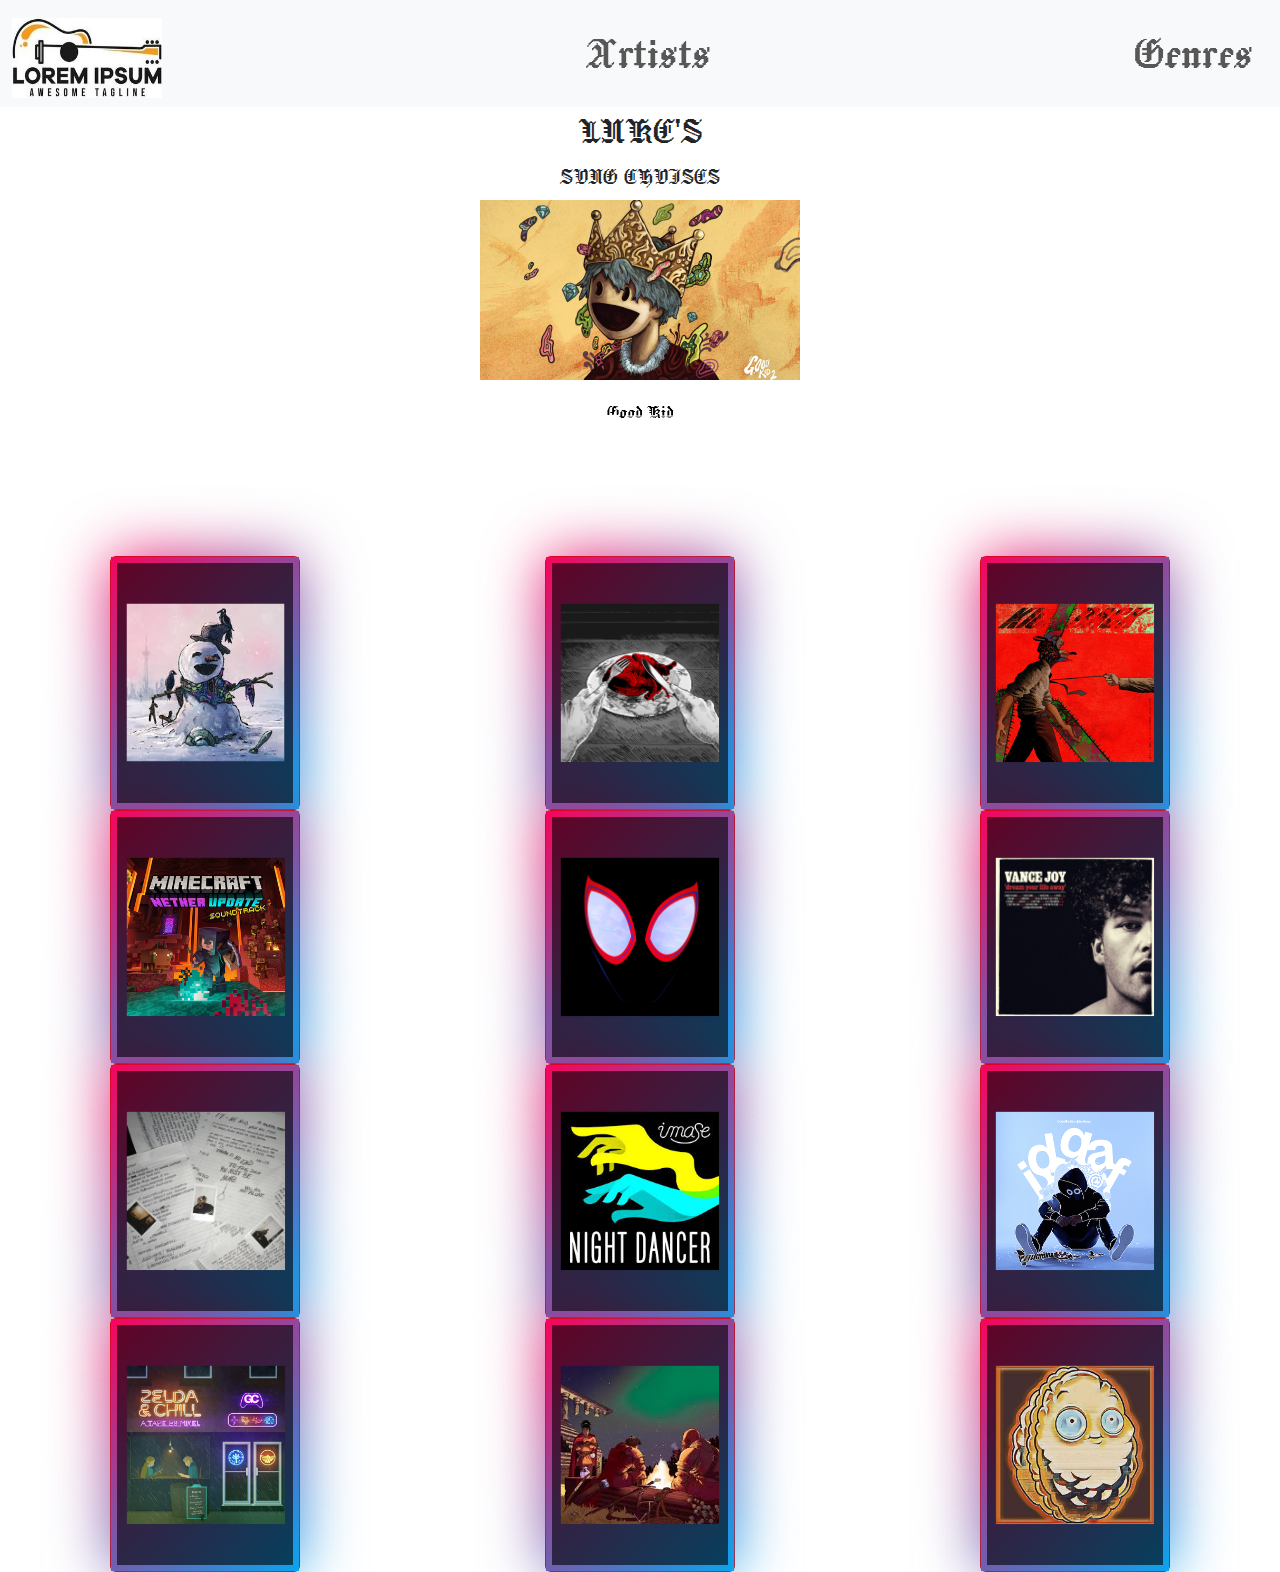
==== index.html @ 31784d13 "first commit" ====
<!DOCTYPE html>
<html lang="en">

<head>
  <meta charset="utf-8">
  <meta name="viewport" content="width=device-width, initial-scale=1">
  <title>Luke's Music</title>
  <link href="https://cdn.jsdelivr.net/npm/bootstrap@5.3.3/dist/css/bootstrap.min.css" rel="stylesheet"
    integrity="sha384-QWTKZyjpPEjISv5WaRU9OFeRpok6YctnYmDr5pNlyT2bRjXh0JMhjY6hW+ALEwIH" crossorigin="anonymous">
  <link rel="preconnect" href="https://fonts.googleapis.com">
  <link rel="preconnect" href="https://fonts.gstatic.com" crossorigin>
  <link href="https://fonts.googleapis.com/css2?family=Jacquard+12+Charted&family=Jacquard+24&display=swap"
    rel="stylesheet">
  <link rel="stylesheet" href="css/style.css">
</head>

<body>

  <nav class="navbar navbar-expand-lg bg-body-tertiary">
    <div class="container-fluid">

      <button class="navbar-toggler" type="button" data-bs-toggle="collapse" data-bs-target="#navbarSupportedContent"
        aria-controls="navbarSupportedContent" aria-expanded="false" aria-label="Toggle navigation">
        <span class="navbar-toggler-icon"></span>
      </button>
      <div class="collapse navbar-collapse" id="navbarSupportedContent">
        <ul
          class="navbar-nav w-100 justify-content-between text-center align-items-center mb-2 mb-lg-0 jacquard-24-regular">
          <li>
            <a class="navbar-brand" href="index.html"><img src="img/music-website-logo(1).jpg" class="img-fluid"></a>
          </li>
          <li class="nav-item">
            <div><a class="nav-link" href="#">Artists</a></div>
          </li>
          <li class="nav-item">
            <div><a class="nav-link" href="#">Genres</a></div>
          </li>
        </ul>
      </div>
    </div>
  </nav>


  <div class="text-center  jacquard-24-regular">
    <h1>LUKE'S</h1>
    <h4>SONG CHOISES</h4>
  </div>



  <div class="row  jacquard-24-regular">
    <div class="col">
      <div id="carouselExampleCaptions" class="carousel slide">
        <div class="carousel-indicators">
          <button type="button" data-bs-target="#carouselExampleCaptions" data-bs-slide-to="0" class="active"
            aria-current="true" aria-label="Slide 1"></button>
          <button type="button" data-bs-target="#carouselExampleCaptions" data-bs-slide-to="1"
            aria-label="Slide 2"></button>
          <button type="button" data-bs-target="#carouselExampleCaptions" data-bs-slide-to="2"
            aria-label="Slide 3"></button>
        </div>
        <div id="carouselExampleAutoplaying" class="carousel slide" data-bs-ride="carousel">
          <div class="carousel-inner">
            <div class="carousel-item active">
              <img src="img/goodkidmusic.jpg" class="d-block w-25" alt="...">
              <div class="carousel-caption d-none d-md-block">
                <h5>Good Kid</h5>
                <p>Some representative placeholder content for the first slide.</p>
              </div>
            </div>
            <div class="carousel-item">
              <img src="img/chillersynth.jpg" class="d-block w-25" alt="...">
              <div class="carousel-caption d-none d-md-block">
                <h5>Chill Synthwave</h5>
                <p>Some representative placeholder content for the second slide.</p>
              </div>
            </div>
            <div class="carousel-item">
              <img src="img/piggierstep.jpg" class="d-block w-25" alt="...">
              <div class="carousel-caption d-none d-md-block">
                <h5>Pigstep</h5>
                <p>Some representative placeholder content for the third slide.</p>
              </div>
            </div>
          </div>
          <button class="carousel-control-prev" type="button" data-bs-target="#carouselExampleAutoplaying"
            data-bs-slide="prev">
            <span class="carousel-control-prev-icon" aria-hidden="true"></span>
            <span class="visually-hidden">Previous</span>
          </button>
          <button class="carousel-control-next" type="button" data-bs-target="#carouselExampleAutoplaying"
            data-bs-slide="next">
            <span class="carousel-control-next-icon" aria-hidden="true"></span>
            <span class="visually-hidden">Next</span>
          </button>
        </div>
      </div>
    </div>
  </div>

  <div class="row mt-5">
    <div class="col-4">
      <div class="card">
        <img src="img/firstratetown.jpg">
        <b></b>
        <div class="content">

          <p class="title">Some Fomous<br><span>Creative Designer</span></p>

        </div>
      </div>
    </div>
    <div class="col-4">
      <div class="card">
        <img src="img/cannibal.jpg" class="cannibal">
        <b></b>
        <div class="content">
          <p class="title">Some Fomous<br><span>Creative Designer</span></p>

        </div>
      </div>
    </div>
    <div class="col-4">
      <div class="card">
        <img src="img/kickback.png" class="kickback">
        <b></b>
        <div class="content">
          <p class="title">Some Fomous<br><span>Creative Designer</span></p>

        </div>
      </div>
    </div>
  </div>
  <div class="row">
    <div class="col-4">
      <div class="card">
        <img src="img/pigstep.jpg" class="pigstep">
        <b></b>
        <div class="content">
          <p class="title">Some Fomous<br><span>Creative Designer</span></p>

        </div>
      </div>
    </div>
    <div class="col-4">
      <div class="card">
        <img src="img/sunflower.jpg" class="sunflower">
        <b></b>
        <div class="content">
          <p class="title">Some Fomous<br><span>Creative Designer</span></p>

        </div>
      </div>
    </div>
    <div class="col-4">
      <div class="card">
        <img src="img/riptide.jpg" class="riptide">
        <b></b>
        <div class="content">
          <p class="title">Some Fomous<br><span>Creative Designer</span></p>

        </div>
      </div>
    </div>
  </div>
  <div class="row">
    <div class="col-4">
      <div class="card">
        <img src="img/revenge.jpg" class="revenge">
        <b></b>
        <div class="content">
          <p class="title">Some Fomous<br><span>Creative Designer</span></p>

        </div>
      </div>
    </div>
    <div class="col-4">
      <div class="card">
        <img src="img/nightdancer.jpg" class="nightdancer">
        <b></b>
        <div class="content">
          <p class="title">Some Fomous<br><span>Creative Designer</span></p>

        </div>
      </div>
    </div>
    <div class="col-4">
      <div class="card">
        <img src="img/IDGAF.png" class="IDGAF">
        <b></b>
        <div class="content">
          <p class="title">Some Fomous<br><span>Creative Designer</span></p>

        </div>
      </div>
    </div>
  </div>
  <div class="row">
    <div class="col-4">
      <div class="card">
        <img src="img/songofstorms.jpg" class="songofstorms">
        <b></b>
        <div class="content">
          <p class="title">Some Fomous<br><span>Creative Designer</span></p>

        </div>
      </div>
    </div>
    <div class="col-4">
      <div class="card">
        <img src="img/nightwatch.jpg" class="nightwatch">
        <b></b>
        <div class="content">
          <p class="title">Some Fomous<br><span>Creative Designer</span></p>

        </div>
      </div>
    </div>
    <div class="col-4">
      <div class="card">
        <img src="img/loonboon.jpg" class="loonboon">
        <b></b>
        <div class="content">
          <p class="title">Some Fomous<br><span>Creative Designer</span></p>

        </div>
      </div>
    </div>
  </div>



  <script src="https://cdn.jsdelivr.net/npm/bootstrap@5.3.3/dist/js/bootstrap.bundle.min.js"
    integrity="sha384-YvpcrYf0tY3lHB60NNkmXc5s9fDVZLESaAA55NDzOxhy9GkcIdslK1eN7N6jIeHz"
    crossorigin="anonymous"></script>
</body>

</html>
---- css/style.css ----
.jacquard-24-regular {
  font-family: "Jacquard 24", system-ui;
  font-weight: 400;
  font-style: normal;
  font-size: 50px;
}






.img-fluid{
    width: 150px;
    height: 80px;
}

.nav-item{
  width: 150px;
}

.carousel-item img{
    margin: auto;
}

.carousel { padding-bottom: 4rem; }
.carousel-caption { top: 100%; color: black;}
.carousel-inner { overflow: visible; }
.carousel { overflow: hidden; }
.carousel-indicators { bottom: 4rem; }
.carousel-control-next, .carousel-control-prev { bottom: 4rem; }

.cannibal{
  width: 120%;
}

.kickback{
  width: 120%;
}
.pigstep{
  width: 120%;
}

.sunflower{
  width: 120%;
}

.riptide{
  width: 120%;
}

.revenge{
  width: 120%;
}

.nightdancer{
  width: 120%;
}

.IDGAF{
  width: 120%;
}

.songofstorms{
  width: 120%;
}

.nightwatch{
  width: 120%;
}

.loonboon{
  width: 120%;
}

/* cards */
.card {
    position: relative;
    width: 190px;
    height: 254px;
    background: #f00;
    display: flex;
    justify-content: center;
    align-items: center;
    margin: auto;
  }
  
  .card::before {
    content: '';
    position: absolute;
    top: 0;
    left: 0;
    width: 100%;
    height: 100%;
    background: linear-gradient(315deg,#03a9f4,#ff0058);
  }
  
  .card::after {
    content: '';
    position: absolute;
    top: 0;
    left: 0;
    width: 100%;
    height: 100%;
    background: linear-gradient(315deg,#03a9f4,#ff0058);
    filter: blur(30px);
  }
  
  .card b {
    position: absolute;
    inset: 6px;
    background: rgba(0, 0, 0, 0.6);
    z-index: 2;
  }
  
  .card img {
    position: absolute;
    z-index: 3;
    scale: 0.7;
    /* opacity: 0.25; */
    transition: 0.5s;
  }
  
  .card:hover img {
    scale: 0.5;
    opacity: 0.9;
    transform: translateY(-70px);
  }
  
  .card .content {
    position: absolute;
    z-index: 3;
    bottom: 0;
    display: flex;
    flex-direction: column;
    align-items: center;
    transform: scale(0);
    transition: 0.5s;
  }
  
  .card:hover .content {
    transform: scale(1);
    bottom: 25px;
  }
  
  .content .title {
    position: relative;
    color: #fff;
    font-weight: 500;
    line-height: 1em;
    font-size: 1em;
    letter-spacing: 0.1em;
    text-transform: uppercase;
    text-align: center;
  }
  
  .content .title span {
    font-weight: 300;
    font-size: 0.70em;
  }
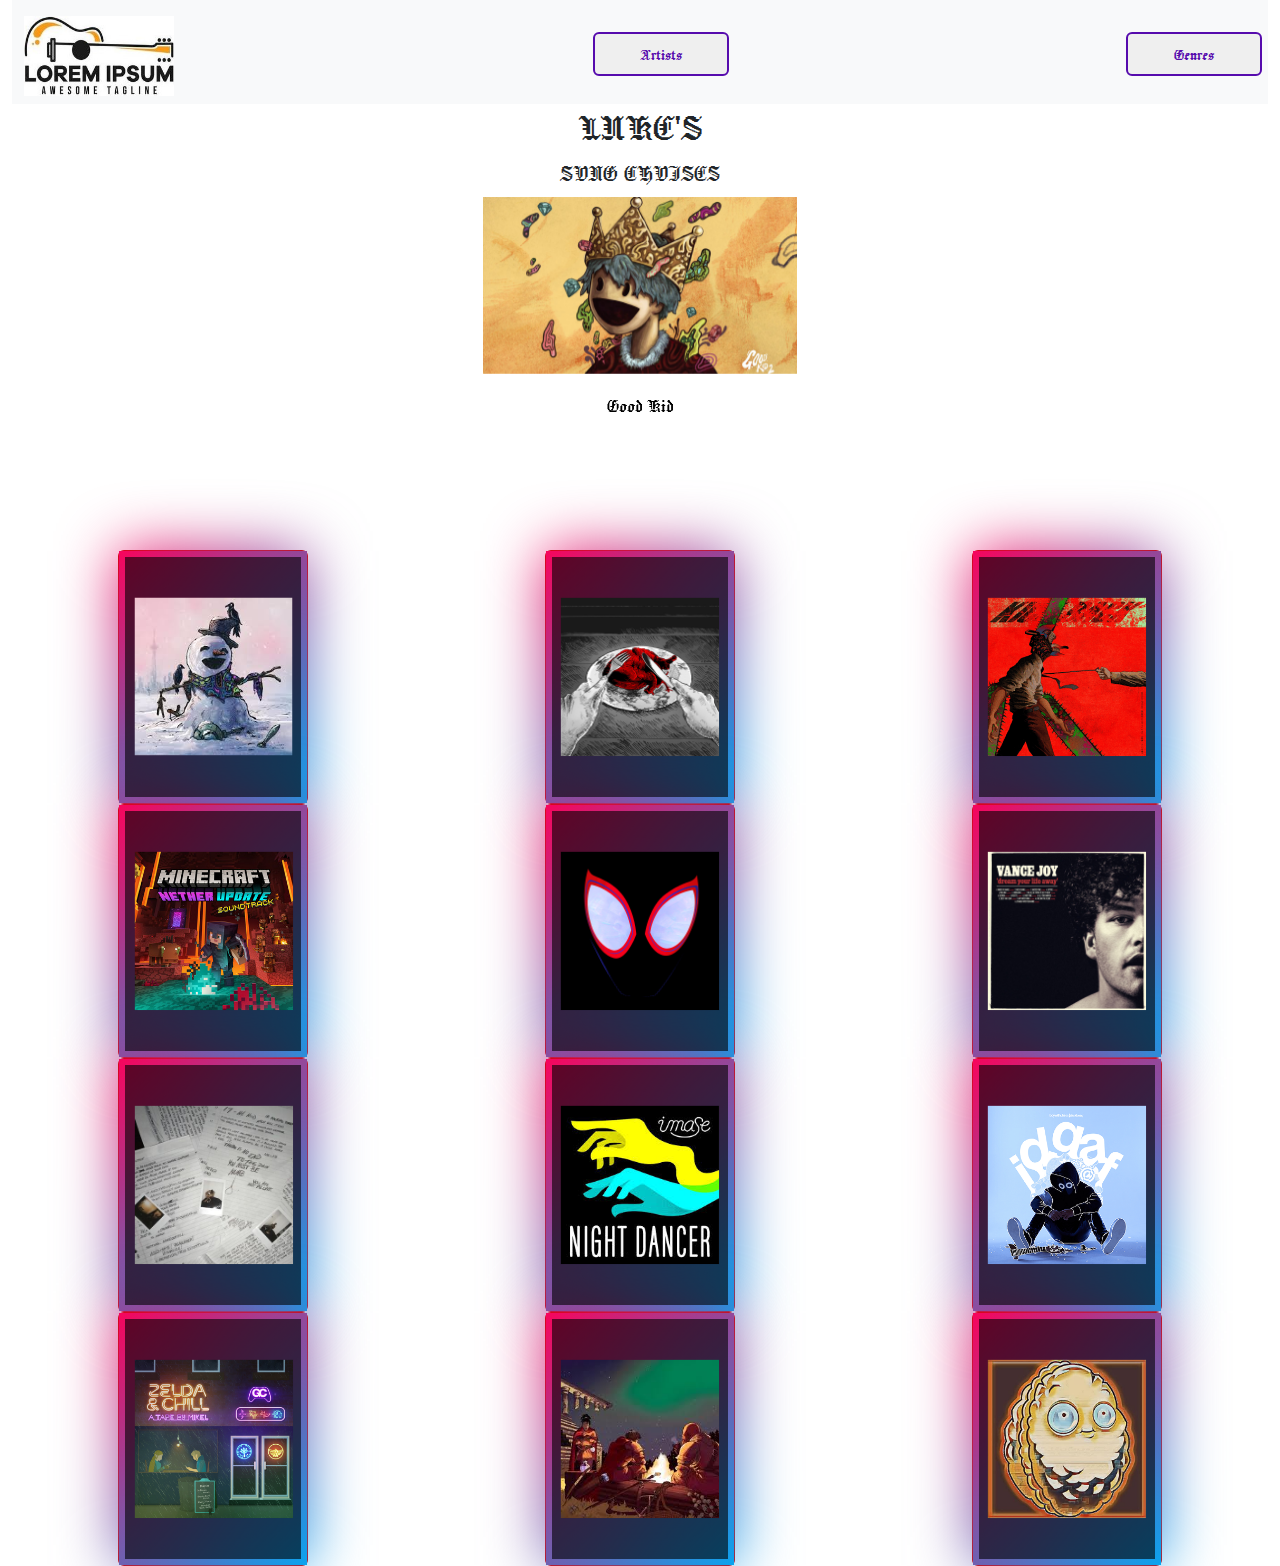
==== commit 7b0a3d65: "technically done i think" ====
--- a/index.html
+++ b/index.html
@@ -15,75 +15,81 @@
 </head>
 
 <body>
-
-  <nav class="navbar navbar-expand-lg bg-body-tertiary">
-    <div class="container-fluid">
-
-      <button class="navbar-toggler" type="button" data-bs-toggle="collapse" data-bs-target="#navbarSupportedContent"
-        aria-controls="navbarSupportedContent" aria-expanded="false" aria-label="Toggle navigation">
-        <span class="navbar-toggler-icon"></span>
-      </button>
-      <div class="collapse navbar-collapse" id="navbarSupportedContent">
-        <ul
-          class="navbar-nav w-100 justify-content-between text-center align-items-center mb-2 mb-lg-0 jacquard-24-regular">
-          <li>
-            <a class="navbar-brand" href="index.html"><img src="img/music-website-logo(1).jpg" class="img-fluid"></a>
-          </li>
-          <li class="nav-item">
-            <div><a class="nav-link" href="#">Artists</a></div>
-          </li>
-          <li class="nav-item">
-            <div><a class="nav-link" href="#">Genres</a></div>
-          </li>
-        </ul>
-      </div>
-    </div>
-  </nav>
-
-
-  <div class="text-center  jacquard-24-regular">
-    <h1>LUKE'S</h1>
-    <h4>SONG CHOISES</h4>
-  </div>
-
-
-
-  <div class="row  jacquard-24-regular">
-    <div class="col">
-      <div id="carouselExampleCaptions" class="carousel slide">
-        <div class="carousel-indicators">
-          <button type="button" data-bs-target="#carouselExampleCaptions" data-bs-slide-to="0" class="active"
+  <div class="container-fluid">
+
+    <nav class="navbar navbar-expand-lg bg-body-tertiary">
+      <div class="container-fluid">
+
+        <button class="navbar-toggler" type="button" data-bs-toggle="collapse" data-bs-target="#navbarSupportedContent"
+          aria-controls="navbarSupportedContent" aria-expanded="false" aria-label="Toggle navigation">
+          <span class="navbar-toggler-icon"></span>
+        </button>
+        <div class="collapse navbar-collapse" id="navbarSupportedContent">
+          <ul
+            class="navbar-nav w-100 justify-content-between text-center align-items-center mb-2 mb-lg-0 jacquard-24-regular">
+            <li>
+              <a class="navbar-brand" href="index.html"><img src="img/music-website-logo(1).jpg" class="img-fluid"></a>
+            </li>
+            <li class="nav-item">
+              <div><button>
+                  Artists
+                </button>
+              </div>
+            </li>
+            <li class="nav-item">
+              <div><button>
+                  Genres
+                </button></div>
+            </li>
+          </ul>
+        </div>
+      </div>
+    </nav>
+
+
+    <div class="text-center  jacquard-24-regular">
+      <h1>LUKE'S</h1>
+      <h4>SONG CHOISES</h4>
+    </div>
+
+
+
+    <div class="row  jacquard-24-regular">
+      <div class="col">
+        <div id="#carouselExampleAutoplaying" class="carousel slide">
+          <!-- <div class="carousel-indicators">
+          <button type="button" data-bs-target="#carouselExampleAutoplaying" data-bs-slide-to="0" class="active"
             aria-current="true" aria-label="Slide 1"></button>
-          <button type="button" data-bs-target="#carouselExampleCaptions" data-bs-slide-to="1"
+          <button type="button" data-bs-target="#carouselExampleAutoplaying" data-bs-slide-to="1"
             aria-label="Slide 2"></button>
-          <button type="button" data-bs-target="#carouselExampleCaptions" data-bs-slide-to="2"
+          <button type="button" data-bs-target="#carouselExampleAutoplaying" data-bs-slide-to="2"
             aria-label="Slide 3"></button>
-        </div>
-        <div id="carouselExampleAutoplaying" class="carousel slide" data-bs-ride="carousel">
-          <div class="carousel-inner">
-            <div class="carousel-item active">
-              <img src="img/goodkidmusic.jpg" class="d-block w-25" alt="...">
-              <div class="carousel-caption d-none d-md-block">
-                <h5>Good Kid</h5>
-                <p>Some representative placeholder content for the first slide.</p>
+        </div> -->
+          <div id="#carouselExampleAutoplaying" class="carousel slide" data-bs-ride="carousel">
+            <div class="carousel-inner">
+              <div class="carousel-item active">
+                <img src="img/goodkidmusic.jpg" class="d-block w-25" alt="...">
+                <div class="carousel-caption d-none d-md-block">
+                  <h5>Good Kid</h5>
+
+                </div>
+              </div>
+              <div class="carousel-item">
+                <img src="img/chillersynth.jpg" class="d-block w-25" alt="...">
+                <div class="carousel-caption d-none d-md-block">
+                  <h5>Chill Synthwave</h5>
+
+                </div>
+              </div>
+              <div class="carousel-item">
+                <img src="img/piggierstep.jpg" class="d-block w-25" alt="...">
+                <div class="carousel-caption d-none d-md-block">
+                  <h5>Pigstep</h5>
+
+                </div>
               </div>
             </div>
-            <div class="carousel-item">
-              <img src="img/chillersynth.jpg" class="d-block w-25" alt="...">
-              <div class="carousel-caption d-none d-md-block">
-                <h5>Chill Synthwave</h5>
-                <p>Some representative placeholder content for the second slide.</p>
-              </div>
-            </div>
-            <div class="carousel-item">
-              <img src="img/piggierstep.jpg" class="d-block w-25" alt="...">
-              <div class="carousel-caption d-none d-md-block">
-                <h5>Pigstep</h5>
-                <p>Some representative placeholder content for the third slide.</p>
-              </div>
-            </div>
-          </div>
-          <button class="carousel-control-prev" type="button" data-bs-target="#carouselExampleAutoplaying"
+            <!-- <button class="carousel-control-prev" type="button" data-bs-target="#carouselExampleAutoplaying"
             data-bs-slide="prev">
             <span class="carousel-control-prev-icon" aria-hidden="true"></span>
             <span class="visually-hidden">Previous</span>
@@ -92,144 +98,143 @@
             data-bs-slide="next">
             <span class="carousel-control-next-icon" aria-hidden="true"></span>
             <span class="visually-hidden">Next</span>
-          </button>
-        </div>
-      </div>
-    </div>
+            </button> -->
+          </div>
+        </div>
+      </div>
+    </div>
+
+    <div class="row mt-5">
+      <div class="col-4">
+        <div class="card">
+          <img src="img/firstratetown.jpg">
+          <b></b>
+          <div class="content">
+
+            <p class="title">First Rate Town<br><span>GoodKid</span></p>
+
+          </div>
+        </div>
+      </div>
+      <div class="col-4">
+        <div class="card">
+          <img src="img/cannibal.jpg" class="cannibal">
+          <b></b>
+          <div class="content">
+            <p class="title">Cannibal<br><span>Naethan Apollo</span></p>
+
+          </div>
+        </div>
+      </div>
+      <div class="col-4">
+        <div class="card">
+          <img src="img/kickback.png" class="kickback">
+          <b></b>
+          <div class="content">
+            <p class="title">kickback<br><span>Kenshi Yonezu</span></p>
+
+          </div>
+        </div>
+      </div>
+    </div>
+    <div class="row">
+      <div class="col-4">
+        <div class="card">
+          <img src="img/pigstep.jpg" class="pigstep">
+          <b></b>
+          <div class="content">
+            <p class="title">pigstep<br><span>Lena Raine</span></p>
+
+          </div>
+        </div>
+      </div>
+      <div class="col-4">
+        <div class="card">
+          <img src="img/sunflower.jpg" class="sunflower">
+          <b></b>
+          <div class="content">
+            <p class="title">sunflower<br><span>post malone</span></p>
+
+          </div>
+        </div>
+      </div>
+      <div class="col-4">
+        <div class="card">
+          <img src="img/riptide.jpg" class="riptide">
+          <b></b>
+          <div class="content">
+            <p class="title">riptide<br><span>vance joy</span></p>
+
+          </div>
+        </div>
+      </div>
+    </div>
+    <div class="row">
+      <div class="col-4">
+        <div class="card">
+          <img src="img/revenge.jpg" class="revenge">
+          <b></b>
+          <div class="content">
+            <p class="title">revenge<br><span>xxxtentacion</span></p>
+
+          </div>
+        </div>
+      </div>
+      <div class="col-4">
+        <div class="card">
+          <img src="img/nightdancer.jpg" class="nightdancer">
+          <b></b>
+          <div class="content">
+            <p class="title">night dancer<br><span>imase</span></p>
+
+          </div>
+        </div>
+      </div>
+      <div class="col-4">
+        <div class="card">
+          <img src="img/IDGAF.png" class="IDGAF">
+          <b></b>
+          <div class="content">
+            <p class="title">IDGAF<br><span>BoyWithUke</span></p>
+
+          </div>
+        </div>
+      </div>
+    </div>
+    <div class="row">
+      <div class="col-4">
+        <div class="card">
+          <img src="img/songofstorms.jpg" class="songofstorms">
+          <b></b>
+          <div class="content">
+            <p class="title">Song of storms<br><span>Mikel</span></p>
+
+          </div>
+        </div>
+      </div>
+      <div class="col-4">
+        <div class="card">
+          <img src="img/nightwatch.jpg" class="nightwatch">
+          <b></b>
+          <div class="content">
+            <p class="title">Night watch<br><span>Naethan Apollo</span></p>
+
+          </div>
+        </div>
+      </div>
+      <div class="col-4">
+        <div class="card">
+          <img src="img/loonboon.jpg" class="loonboon">
+          <b></b>
+          <div class="content">
+            <p class="title">Plants vs. zombies drip (loonboon)<br><span>Sardine slayer</span></p>
+
+          </div>
+        </div>
+      </div>
+    </div>
+
   </div>
-
-  <div class="row mt-5">
-    <div class="col-4">
-      <div class="card">
-        <img src="img/firstratetown.jpg">
-        <b></b>
-        <div class="content">
-
-          <p class="title">Some Fomous<br><span>Creative Designer</span></p>
-
-        </div>
-      </div>
-    </div>
-    <div class="col-4">
-      <div class="card">
-        <img src="img/cannibal.jpg" class="cannibal">
-        <b></b>
-        <div class="content">
-          <p class="title">Some Fomous<br><span>Creative Designer</span></p>
-
-        </div>
-      </div>
-    </div>
-    <div class="col-4">
-      <div class="card">
-        <img src="img/kickback.png" class="kickback">
-        <b></b>
-        <div class="content">
-          <p class="title">Some Fomous<br><span>Creative Designer</span></p>
-
-        </div>
-      </div>
-    </div>
-  </div>
-  <div class="row">
-    <div class="col-4">
-      <div class="card">
-        <img src="img/pigstep.jpg" class="pigstep">
-        <b></b>
-        <div class="content">
-          <p class="title">Some Fomous<br><span>Creative Designer</span></p>
-
-        </div>
-      </div>
-    </div>
-    <div class="col-4">
-      <div class="card">
-        <img src="img/sunflower.jpg" class="sunflower">
-        <b></b>
-        <div class="content">
-          <p class="title">Some Fomous<br><span>Creative Designer</span></p>
-
-        </div>
-      </div>
-    </div>
-    <div class="col-4">
-      <div class="card">
-        <img src="img/riptide.jpg" class="riptide">
-        <b></b>
-        <div class="content">
-          <p class="title">Some Fomous<br><span>Creative Designer</span></p>
-
-        </div>
-      </div>
-    </div>
-  </div>
-  <div class="row">
-    <div class="col-4">
-      <div class="card">
-        <img src="img/revenge.jpg" class="revenge">
-        <b></b>
-        <div class="content">
-          <p class="title">Some Fomous<br><span>Creative Designer</span></p>
-
-        </div>
-      </div>
-    </div>
-    <div class="col-4">
-      <div class="card">
-        <img src="img/nightdancer.jpg" class="nightdancer">
-        <b></b>
-        <div class="content">
-          <p class="title">Some Fomous<br><span>Creative Designer</span></p>
-
-        </div>
-      </div>
-    </div>
-    <div class="col-4">
-      <div class="card">
-        <img src="img/IDGAF.png" class="IDGAF">
-        <b></b>
-        <div class="content">
-          <p class="title">Some Fomous<br><span>Creative Designer</span></p>
-
-        </div>
-      </div>
-    </div>
-  </div>
-  <div class="row">
-    <div class="col-4">
-      <div class="card">
-        <img src="img/songofstorms.jpg" class="songofstorms">
-        <b></b>
-        <div class="content">
-          <p class="title">Some Fomous<br><span>Creative Designer</span></p>
-
-        </div>
-      </div>
-    </div>
-    <div class="col-4">
-      <div class="card">
-        <img src="img/nightwatch.jpg" class="nightwatch">
-        <b></b>
-        <div class="content">
-          <p class="title">Some Fomous<br><span>Creative Designer</span></p>
-
-        </div>
-      </div>
-    </div>
-    <div class="col-4">
-      <div class="card">
-        <img src="img/loonboon.jpg" class="loonboon">
-        <b></b>
-        <div class="content">
-          <p class="title">Some Fomous<br><span>Creative Designer</span></p>
-
-        </div>
-      </div>
-    </div>
-  </div>
-
-
-
   <script src="https://cdn.jsdelivr.net/npm/bootstrap@5.3.3/dist/js/bootstrap.bundle.min.js"
     integrity="sha384-YvpcrYf0tY3lHB60NNkmXc5s9fDVZLESaAA55NDzOxhy9GkcIdslK1eN7N6jIeHz"
     crossorigin="anonymous"></script>
--- a/css/style.css
+++ b/css/style.css
@@ -158,3 +158,53 @@
     font-weight: 300;
     font-size: 0.70em;
   }
+
+  /* button */
+  button {
+    --color: #560bad;
+    font-family: inherit;
+    display: inline-block;
+    width: 8em;
+    height: 2.6em;
+    line-height: 2.5em;
+    margin: 20px;
+    position: relative;
+    overflow: hidden;
+    border: 2px solid var(--color);
+    transition: color .5s;
+    z-index: 1;
+    font-size: 17px;
+    border-radius: 6px;
+    font-weight: 500;
+    color: var(--color);
+   }
+   
+   button:before {
+    content: "";
+    position: absolute;
+    z-index: -1;
+    background: var(--color);
+    height: 150px;
+    width: 200px;
+    border-radius: 50%;
+   }
+   
+   button:hover {
+    color: #fff;
+   }
+   
+   button:before {
+    top: 100%;
+    left: 100%;
+    transition: all .7s;
+   }
+   
+   button:hover:before {
+    top: -30px;
+    left: -30px;
+   }
+   
+   button:active:before {
+    background: #3a0ca3;
+    transition: background 0s;
+   }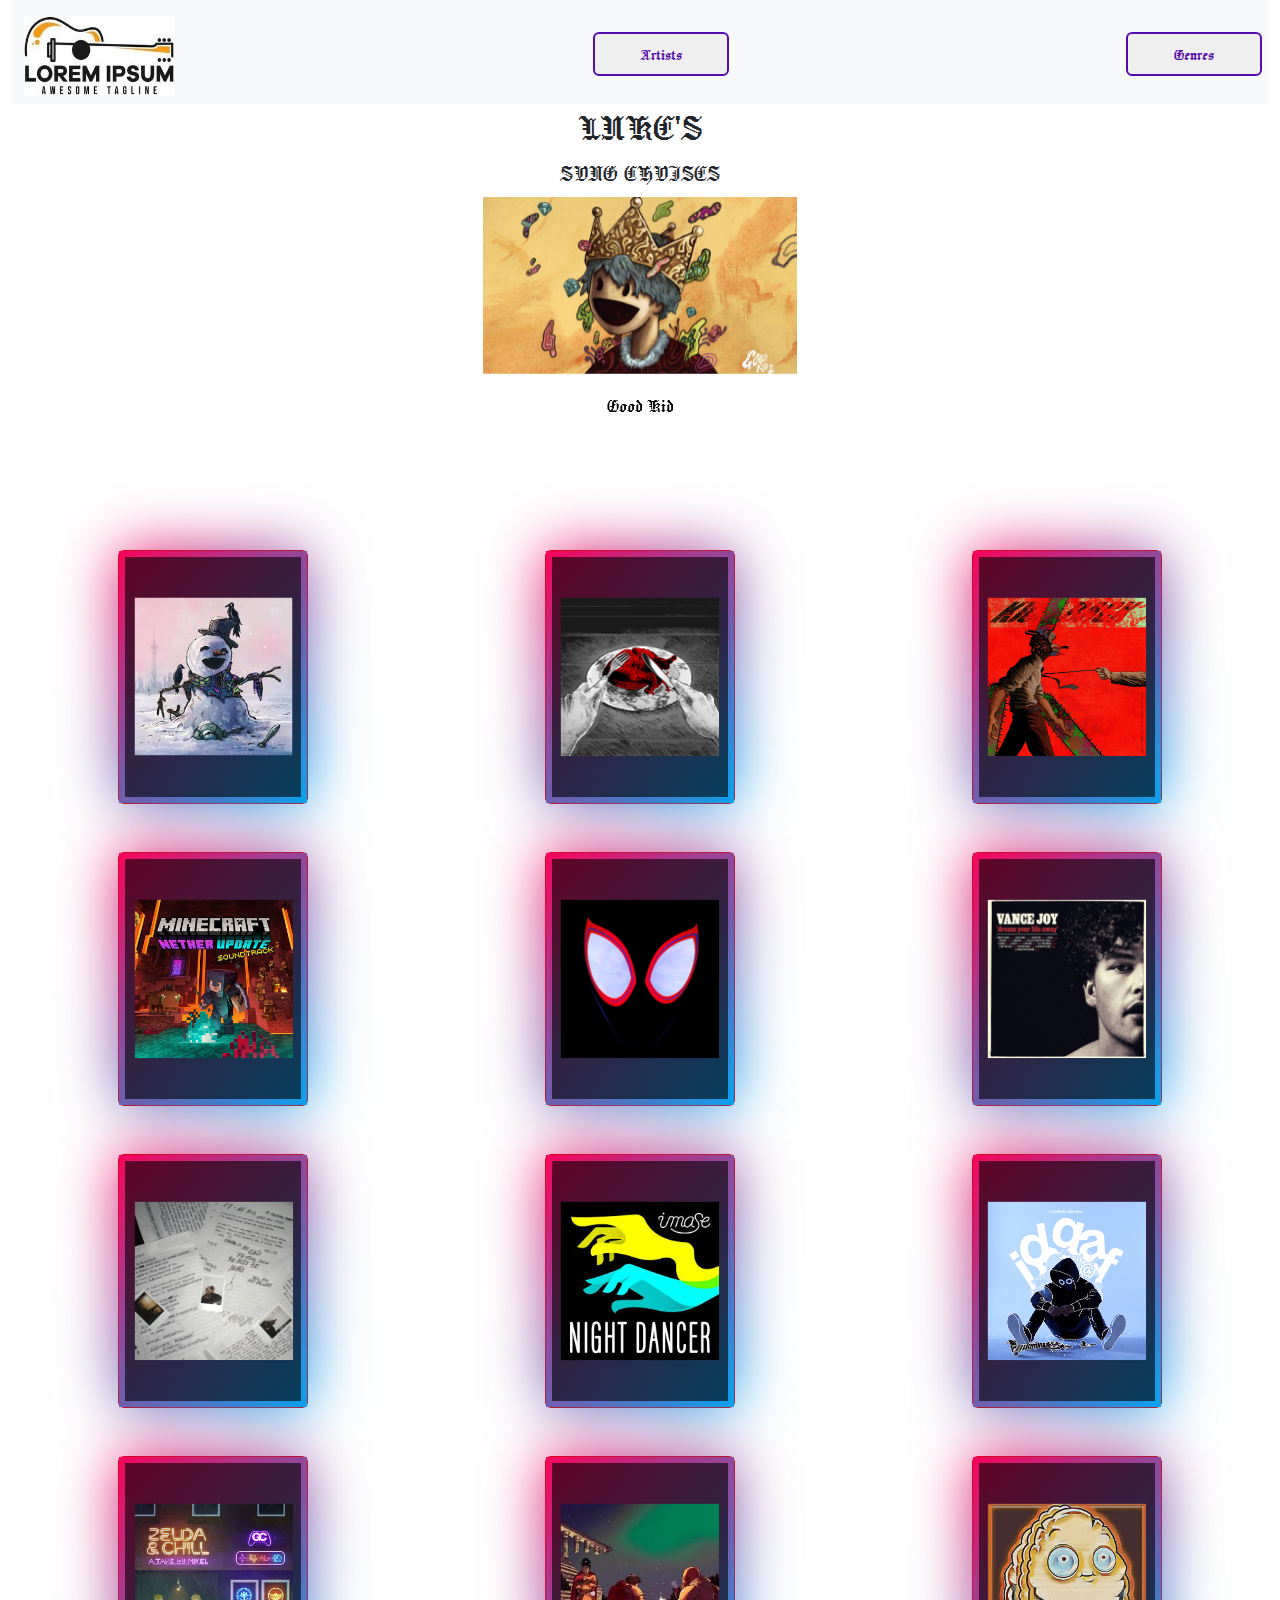
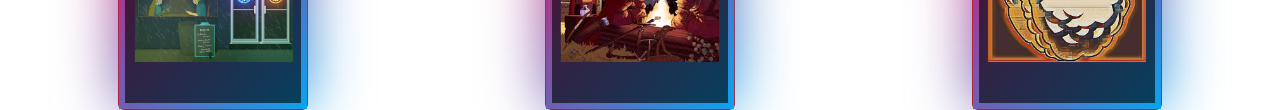
==== commit ca947811: "Actually finished" ====
--- a/index.html
+++ b/index.html
@@ -31,15 +31,19 @@
               <a class="navbar-brand" href="index.html"><img src="img/music-website-logo(1).jpg" class="img-fluid"></a>
             </li>
             <li class="nav-item">
-              <div><button>
+              <div><a href="Artists.html">
+                <button>
                   Artists
                 </button>
+              </a>
               </div>
             </li>
             <li class="nav-item">
-              <div><button>
+              <div><a href="genres.html">
+                <button>
                   Genres
-                </button></div>
+                </button>
+              </a></div>
             </li>
           </ul>
         </div>
@@ -137,7 +141,7 @@
         </div>
       </div>
     </div>
-    <div class="row">
+    <div class="row mt-5">
       <div class="col-4">
         <div class="card">
           <img src="img/pigstep.jpg" class="pigstep">
@@ -169,7 +173,7 @@
         </div>
       </div>
     </div>
-    <div class="row">
+    <div class="row mt-5">
       <div class="col-4">
         <div class="card">
           <img src="img/revenge.jpg" class="revenge">
@@ -201,7 +205,7 @@
         </div>
       </div>
     </div>
-    <div class="row">
+    <div class="row mt-5">
       <div class="col-4">
         <div class="card">
           <img src="img/songofstorms.jpg" class="songofstorms">
